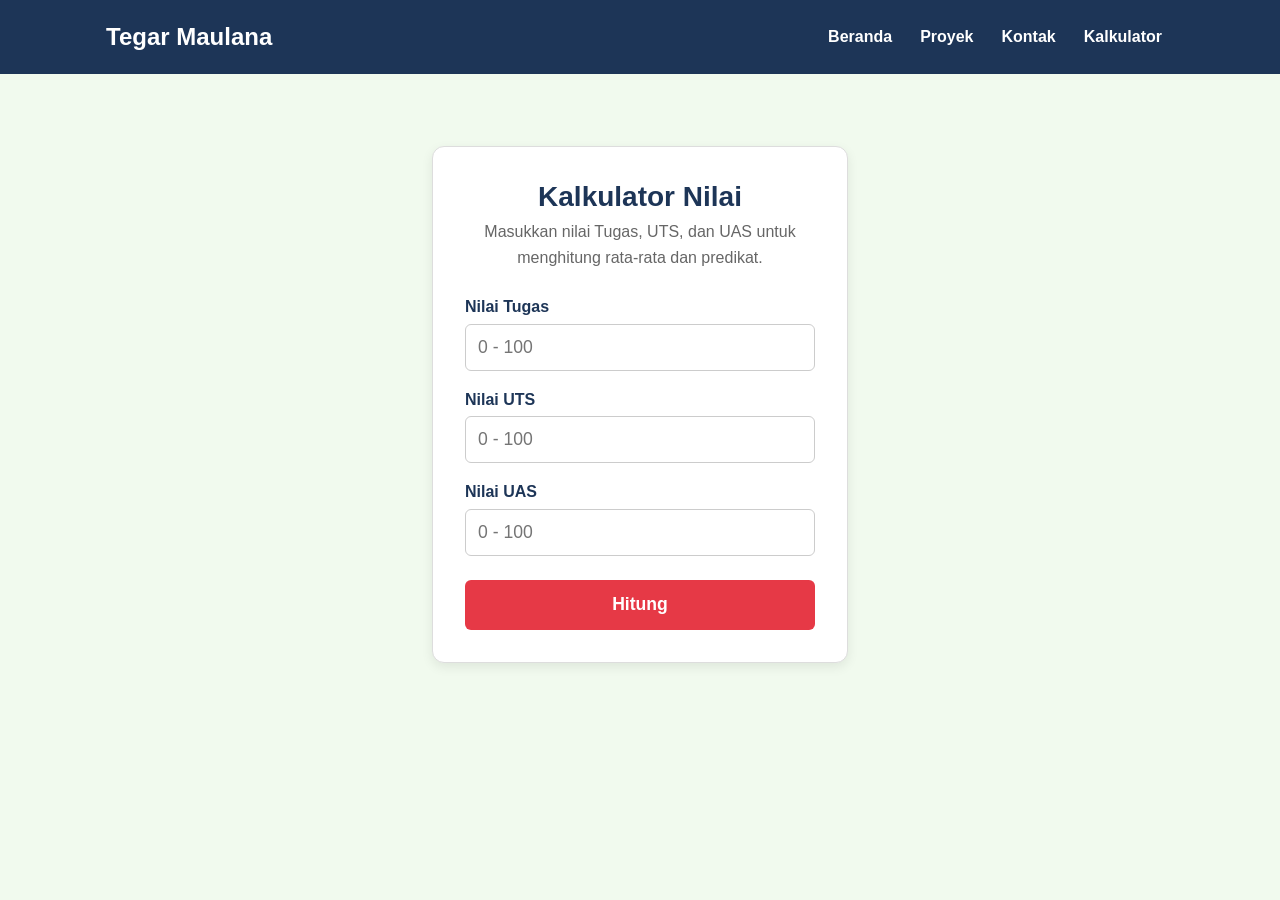
==== kalkulator.html @ 7ba67cc5 "add kalkulator fitur" ====
<!DOCTYPE html>
<html lang="id">
<head>
  <meta charset="UTF-8">
  <title>Tegar Maulanaa | Kalkulator</title>
  <link rel="stylesheet" href="css/style.css">
  <style>
    .kalkulator-wrap {
      display: flex;
      justify-content: center;
      padding: 2rem 1rem;
    }

    .kalkulator-kartu {
      width: 100%;
      max-width: 26rem;
      padding: 2rem;
      text-align: center;
    }

    .kalkulator-judul {
      font-size: 1.75rem;
      margin-bottom: 0.25rem;
    }

    .kalkulator-desk {
      color: #666666;
      margin-bottom: 1.5rem;
    }

    
    .kolom {
      margin-bottom: 1rem;
      text-align: left;
    }

    .kolom label {
      display: block;
      margin-bottom: 0.25rem;
      color: #1D3557;
    }

    .kolom input {
      max-width: none;
      width: 100%;
      margin-top: 0;
      padding: 0.75rem;
      font-size: 1.1rem;
    }

    #hitung {
      width: 100%;
      margin-top: 0.5rem;
      padding: 0.9rem;
      font-size: 1.1rem;
      background-color: #E63946;
      transition: background-color 0.2s ease, transform 0.1s ease;
    }

    #hitung:hover {
      background-color: #c72e3b;
    }

    #hitung:active {
      transform: scale(0.98);
    }

    .hasil {
      margin-top: 1.25rem;
      margin-bottom: 0;
      padding: 1rem;
      border-radius: 8px;
      border: 1px solid #DDDDDD;
      background-color: #F1FAEE;
      font-family: "Poppins", Arial, sans-serif;
      font-weight: 600;
      color: #1D3557;
      text-align: center;
    }

    .hasil:empty {
      display: none;
    }
  </style>
</head>
<body>
  <header>
    <div class="container navbar">
        <h1>Tegar Maulana</h1>
        <nav class="menu-laptop">
          <ul>
            <li><a href="index.html">Beranda</a></li>
            <li><a href="proyek.html">Proyek</a></li>
            <li><a href="kontak.html">Kontak</a></li>
            <li><a href="kalkulator.html">Kalkulator</a></li>
          </ul>
        </nav>
        <details class="menu-ponsel">
          <summary>Menu</summary>
          <nav>
            <ul>
              <li><a href="index.html">Beranda</a></li>
              <li><a href="proyek.html">Proyek</a></li>
              <li><a href="kontak.html">Kontak</a></li>
              <li><a href="kalkulator.html">Kalkulator</a></li>
            </ul>
            <button type="button" id="mode" class="tombol-mode">Mode Gelap</button>
          </nav>
        </details>
      </div>
    </header>
  </header>
  <main>
    <div class="container kalkulator-wrap">
      <section class="kartu kalkulator-kartu">
        <h2 class="kalkulator-judul">Kalkulator Nilai</h2>
        <p class="kalkulator-desk">Masukkan nilai Tugas, UTS, dan UAS untuk menghitung rata-rata dan predikat.</p>

        <div class="kolom">
          <label for="tugas">Nilai Tugas</label>
          <input type="number" id="tugas" placeholder="0 - 100" min="0" max="100">
        </div>
        <div class="kolom">
          <label for="uts">Nilai UTS</label>
          <input type="number" id="uts" placeholder="0 - 100" min="0" max="100">
        </div>
        <div class="kolom">
          <label for="uas">Nilai UAS</label>
          <input type="number" id="uas" placeholder="0 - 100" min="0" max="100">
        </div>

        <button id="hitung" type="button">Hitung</button>

        <p id="hasil" class="hasil"></p>
      </section>
    </div>
  </main>

  <script src="Script/script.js" defer></script>
  <script src="Script/kalkulator.js" defer></script>
</body>
</html>
---- css/style.css ----
/* Gaya portofolio Andi Pratama
   Palet: #1D3557 (utama), #E63946 (aksen), #F1FAEE (latar)
   Huruf: Poppins (judul), Inter (isi)
   Tata letak: mobile first, titik ubah 768px (tablet) dan 1024px (laptop) */

/* 1. Reset */
* {
  box-sizing: border-box;
  margin: 0;
}

img {
  max-width: 100%;
  height: auto;
}

/* 2. Dasar halaman: warna dan huruf */
body {
  font-family: "Inter", Arial, sans-serif;
  font-size: 1rem;
  line-height: 1.6;
  color: #333333;
  background-color: #F1FAEE;
}
body.gelap {
  background-color: #1D3557;
}

h1, h2, h3 {
  font-family: "Poppins", Arial, sans-serif;
  color: #1D3557;
  line-height: 1.3;
}

h2 {
  margin-bottom: 0.75rem;
}

p, ul, ol {
  margin-bottom: 1rem;
}

a {
  color: #E63946;
}

/* 3. Wadah, header, dan menu */
.container {
  max-width: 1100px;
  margin: 0 auto;
  padding: 0 1rem;
}

header {
  background-color: #1D3557;
  color: #FFFFFF;
  padding: 1rem 0;
}

header h1 {
  color: #FFFFFF;
  font-size: 1.5rem;
}

.navbar {
  display: flex;
  flex-wrap: wrap;
  justify-content: space-between;
  align-items: center;
  gap: 0.5rem;
}

nav ul {
  display: flex;
  gap: 0.25rem;
  padding: 0;
  margin: 0;
  list-style: none;
}

nav a {
  display: inline-block;
  padding: 0.5rem 0.75rem;
  border-radius: 6px;
  color: #FFFFFF;
  font-weight: 600;
  text-decoration: none;
}

/* Tantangan: menu ponsel buka-tutup dengan details */
.menu-laptop {
  display: none;
}

.menu-ponsel summary {
  padding: 0.5rem 0.75rem;
  border: 1px solid #FFFFFF;
  border-radius: 6px;
  font-weight: 600;
  cursor: pointer;
}

.menu-ponsel ul {
  flex-direction: column;
  margin-top: 0.5rem;
}

/* 4. Isi utama, hero, dan kartu */
main {
  padding: 1.5rem 0;
}

.hero {
  display: flex;
  flex-direction: column;
  align-items: center;
  gap: 1.5rem;
  padding: 1rem 0 2rem;
  text-align: center;
}

.hero img {
  border: 4px solid #E63946;
  border-radius: 50%;
}

.hero h2 {
  font-size: 2rem;
}

.tombol {
  display: inline-block;
  padding: 0.75rem 1.5rem;
  border-radius: 6px;
  background-color: #E63946;
  color: #FFFFFF;
  font-weight: 600;
  text-decoration: none;
}

.kartu {
  background-color: #FFFFFF;
  padding: 1rem;
  margin-bottom: 1.5rem;
  border: 1px solid #DDDDDD;
  border-radius: 12px;
  box-shadow: 0 4px 12px rgba(0, 0, 0, 0.08);
}

.daftar-kartu {
  display: flex;
  flex-wrap: wrap;
  gap: 1.5rem;
  margin-bottom: 1.5rem;
}

.daftar-kartu .kartu {
  flex: 1 1 280px;
  margin-bottom: 0;
}

article img {
  border-radius: 8px;
  border: 1px solid #DDDDDD;
}

/* 5. Tabel */
table {
  border-collapse: collapse;
}

caption {
  font-weight: 600;
  text-align: left;
  margin-bottom: 0.5rem;
}

th, td {
  border: 1px solid #CCCCCC;
  padding: 0.5rem 0.75rem;
  text-align: left;
}

th {
  background-color: #1D3557;
  color: #FFFFFF;
}

/* 6. Form */
label {
  font-weight: 600;
}

input, select, textarea {
  width: 100%;
  max-width: 22rem;
  padding: 0.6rem;
  margin-top: 0.25rem;
  border: 1px solid #CCCCCC;
  border-radius: 6px;
  font-family: inherit;
  font-size: 1rem;
}

button {
  padding: 0.75rem 1.5rem;
  border: none;
  border-radius: 6px;
  background-color: #E63946;
  color: #FFFFFF;
  font-family: inherit;
  font-size: 1rem;
  font-weight: 600;
  cursor: pointer;
}

/* 7. Footer */
footer {
  background-color: #1D3557;
  color: #F1FAEE;
  text-align: center;
  padding: 1.5rem;
}

footer p {
  margin-bottom: 0.25rem;
}

footer a {
  color: #FFFFFF;
}

/* 8. Tablet: lebar layar 768px ke atas */
@media (min-width: 768px) {
  .menu-laptop {
    display: block;
  }

  .menu-ponsel {
    display: none;
  }

  .hero {
    flex-direction: row;
    padding: 2rem 0 3rem;
    text-align: left;
  }

  .kartu {
    padding: 1.5rem;
  }
}

/* 9. Laptop: lebar layar 1024px ke atas */
@media (min-width: 1024px) {
  main {
    padding: 2.5rem 0;
  }

  .hero {
    gap: 3rem;
  }

  .hero h2 {
    font-size: 2.75rem;
  }
}
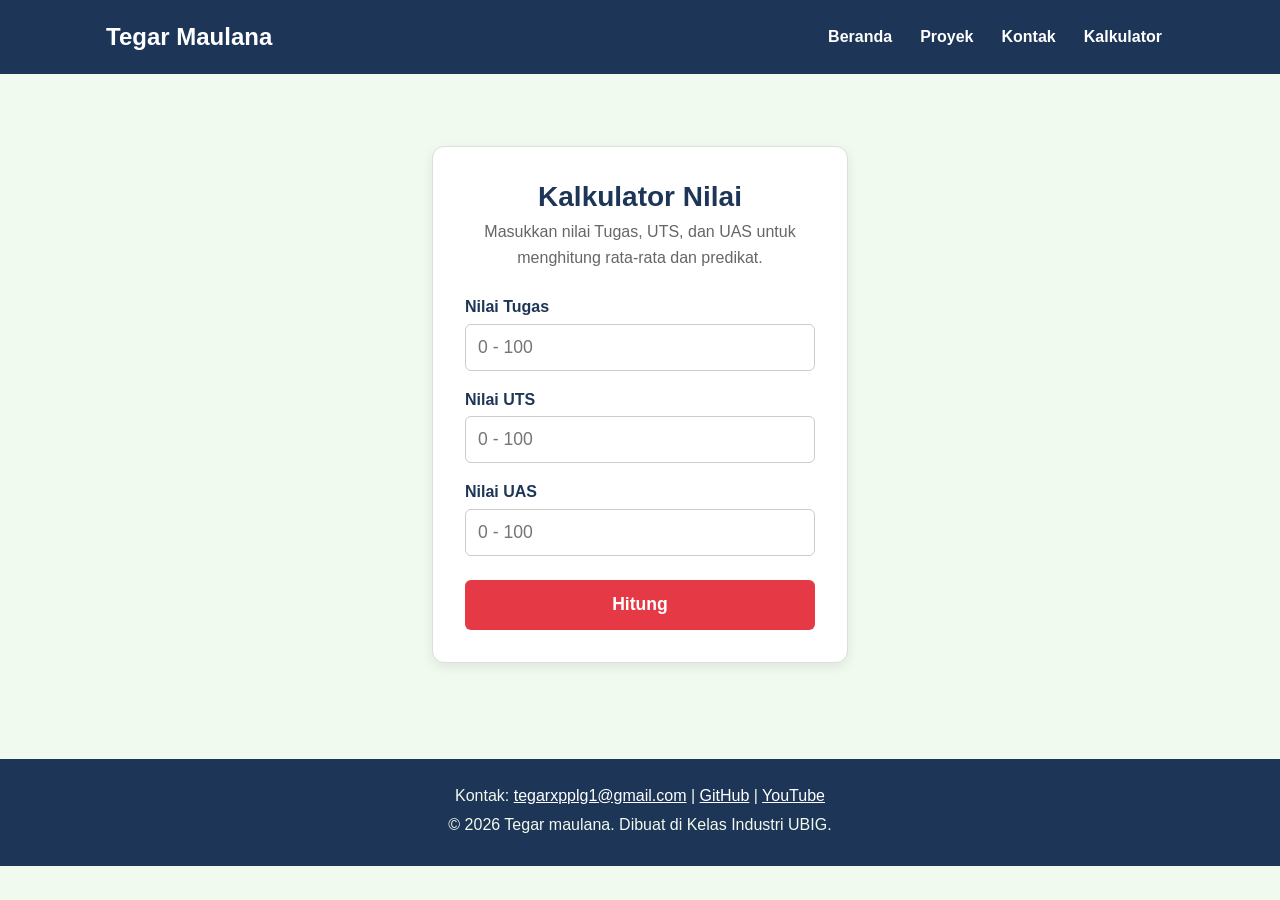
==== commit ba1a73da: "update:New Footer" ====
--- a/kalkulator.html
+++ b/kalkulator.html
@@ -135,6 +135,15 @@
       </section>
     </div>
   </main>
+   <footer>
+      <p>
+        Kontak:
+        <a href="mailto:tegarxpplg1@gmail.com">tegarxpplg1@gmail.com</a> |
+        <a href="https://github.com/T3garGG" target="_blank">GitHub</a> |
+        <a href="https://youtube.com/@thisgarr" target="_blank">YouTube</a>
+      </p>
+      <p>&copy; 2026 Tegar maulana. Dibuat di Kelas Industri UBIG.</p>
+    </footer>
 
   <script src="Script/script.js" defer></script>
   <script src="Script/kalkulator.js" defer></script>
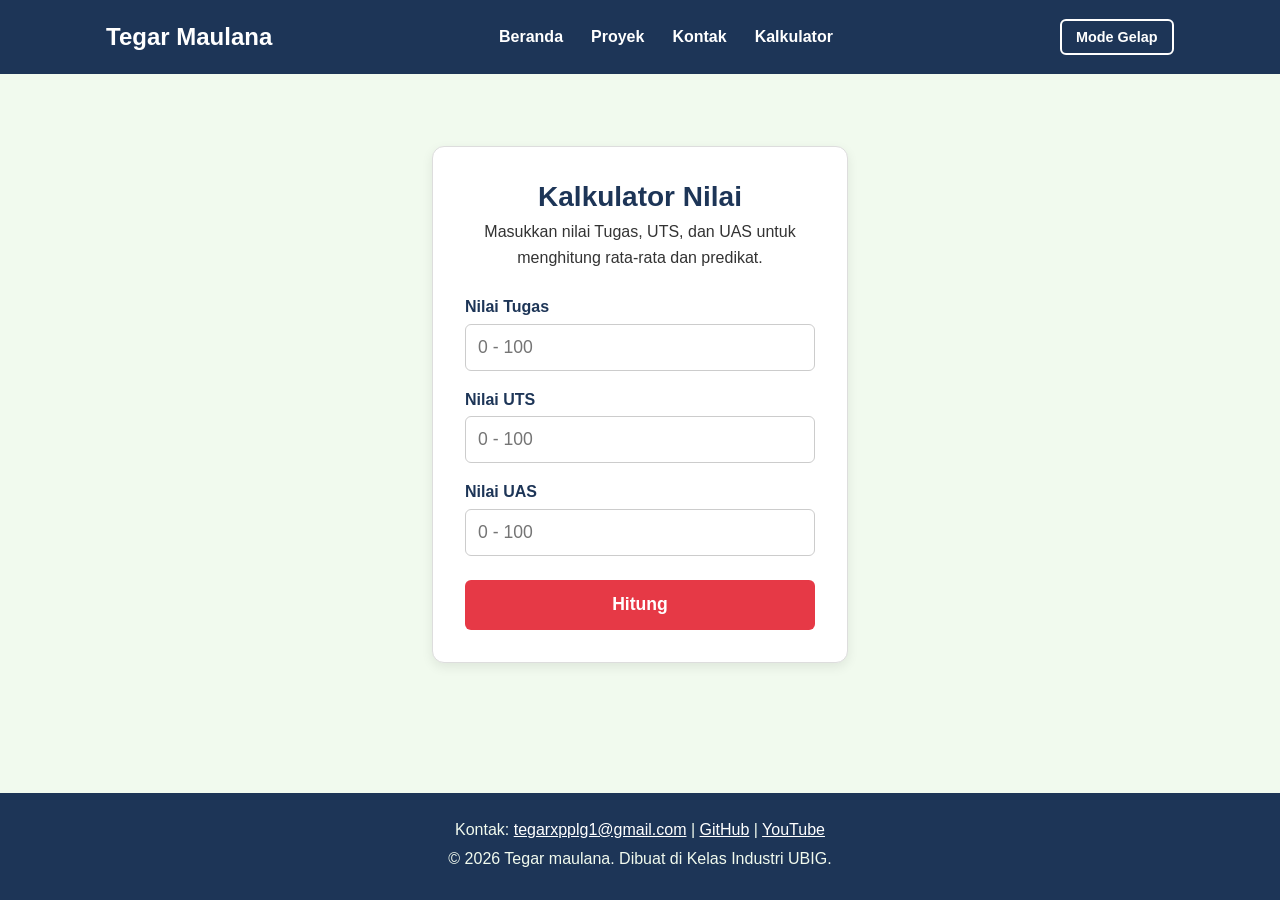
==== commit ce3012b1: "menambahkan fitur dalam tugas minggu 7" ====
--- a/kalkulator.html
+++ b/kalkulator.html
@@ -3,6 +3,7 @@
 <head>
   <meta charset="UTF-8">
   <title>Tegar Maulanaa | Kalkulator</title>
+  <script src="js/main.js" defer></script>
   <link rel="stylesheet" href="css/style.css">
   <style>
     .kalkulator-wrap {
@@ -24,7 +25,7 @@
     }
 
     .kalkulator-desk {
-      color: #666666;
+      color: var(--warna-teks);
       margin-bottom: 1.5rem;
     }
 
@@ -37,7 +38,7 @@
     .kolom label {
       display: block;
       margin-bottom: 0.25rem;
-      color: #1D3557;
+      color: var(--warna-judul);
     }
 
     .kolom input {
@@ -53,12 +54,13 @@
       margin-top: 0.5rem;
       padding: 0.9rem;
       font-size: 1.1rem;
-      background-color: #E63946;
+      background-color: var(--warna-aksen);
       transition: background-color 0.2s ease, transform 0.1s ease;
     }
 
     #hitung:hover {
-      background-color: #c72e3b;
+      background-color: var(--warna-aksen);
+      filter: brightness(0.92);
     }
 
     #hitung:active {
@@ -70,11 +72,11 @@
       margin-bottom: 0;
       padding: 1rem;
       border-radius: 8px;
-      border: 1px solid #DDDDDD;
-      background-color: #F1FAEE;
+      border: 1px solid var(--warna-garis);
+      background-color: var(--warna-latar);
       font-family: "Poppins", Arial, sans-serif;
       font-weight: 600;
-      color: #1D3557;
+      color: var(--warna-judul);
       text-align: center;
     }
 
@@ -104,12 +106,11 @@
               <li><a href="kontak.html">Kontak</a></li>
               <li><a href="kalkulator.html">Kalkulator</a></li>
             </ul>
-            <button type="button" id="mode" class="tombol-mode">Mode Gelap</button>
           </nav>
         </details>
+        <button type="button" id="tombol-tema" class="tombol-tema">Mode Gelap</button>
       </div>
     </header>
-  </header>
   <main>
     <div class="container kalkulator-wrap">
       <section class="kartu kalkulator-kartu">
@@ -145,7 +146,6 @@
       <p>&copy; 2026 Tegar maulana. Dibuat di Kelas Industri UBIG.</p>
     </footer>
 
-  <script src="Script/script.js" defer></script>
   <script src="Script/kalkulator.js" defer></script>
 </body>
 </html>
--- a/css/style.css
+++ b/css/style.css
@@ -1,8 +1,3 @@
-/* Gaya portofolio Andi Pratama
-   Palet: #1D3557 (utama), #E63946 (aksen), #F1FAEE (latar)
-   Huruf: Poppins (judul), Inter (isi)
-   Tata letak: mobile first, titik ubah 768px (tablet) dan 1024px (laptop) */
-
 /* 1. Reset */
 * {
   box-sizing: border-box;
@@ -14,21 +9,37 @@
   height: auto;
 }
 
-/* 2. Dasar halaman: warna dan huruf */
+/* 2. Variabel warna tema terang */
+:root {
+  --warna-utama: #1D3557;
+  --warna-judul: #1D3557;
+  --warna-aksen: #E63946;
+  --warna-tautan: #E63946;
+  --warna-latar: #F1FAEE;
+  --warna-teks: #333333;
+  --warna-kartu: #FFFFFF;
+  --warna-garis: #DDDDDD;
+}
+
+/* 2b. Dasar halaman: warna dan huruf */
 body {
   font-family: "Inter", Arial, sans-serif;
   font-size: 1rem;
   line-height: 1.6;
-  color: #333333;
-  background-color: #F1FAEE;
-}
-body.gelap {
-  background-color: #1D3557;
+  color: var(--warna-teks);
+  background-color: var(--warna-latar);
+  min-height: 100vh;
+  display: flex;
+  flex-direction: column;
+}
+
+main {
+  flex: 1;
 }
 
 h1, h2, h3 {
   font-family: "Poppins", Arial, sans-serif;
-  color: #1D3557;
+  color: var(--warna-judul);
   line-height: 1.3;
 }
 
@@ -41,7 +52,7 @@
 }
 
 a {
-  color: #E63946;
+  color: var(--warna-tautan);
 }
 
 /* 3. Wadah, header, dan menu */
@@ -52,7 +63,7 @@
 }
 
 header {
-  background-color: #1D3557;
+  background-color: var(--warna-utama);
   color: #FFFFFF;
   padding: 1rem 0;
 }
@@ -120,7 +131,7 @@
 }
 
 .hero img {
-  border: 4px solid #E63946;
+  border: 4px solid var(--warna-aksen);
   border-radius: 50%;
 }
 
@@ -132,17 +143,17 @@
   display: inline-block;
   padding: 0.75rem 1.5rem;
   border-radius: 6px;
-  background-color: #E63946;
+  background-color: var(--warna-aksen);
   color: #FFFFFF;
   font-weight: 600;
   text-decoration: none;
 }
 
 .kartu {
-  background-color: #FFFFFF;
+  background-color: var(--warna-kartu);
   padding: 1rem;
   margin-bottom: 1.5rem;
-  border: 1px solid #DDDDDD;
+  border: 1px solid var(--warna-garis);
   border-radius: 12px;
   box-shadow: 0 4px 12px rgba(0, 0, 0, 0.08);
 }
@@ -161,7 +172,7 @@
 
 article img {
   border-radius: 8px;
-  border: 1px solid #DDDDDD;
+  border: 1px solid var(--warna-garis);
 }
 
 /* 5. Tabel */
@@ -182,7 +193,7 @@
 }
 
 th {
-  background-color: #1D3557;
+  background-color: var(--warna-utama);
   color: #FFFFFF;
 }
 
@@ -200,13 +211,19 @@
   border-radius: 6px;
   font-family: inherit;
   font-size: 1rem;
+  background-color: var(--warna-kartu);
+  color: var(--warna-teks);
+}
+
+.keterangan {
+  font-size: 0.875rem;
 }
 
 button {
   padding: 0.75rem 1.5rem;
   border: none;
   border-radius: 6px;
-  background-color: #E63946;
+  background-color: var(--warna-aksen);
   color: #FFFFFF;
   font-family: inherit;
   font-size: 1rem;
@@ -216,8 +233,8 @@
 
 /* 7. Footer */
 footer {
-  background-color: #1D3557;
-  color: #F1FAEE;
+  background-color: var(--warna-utama);
+  color: var(--warna-latar);
   text-align: center;
   padding: 1.5rem;
 }
@@ -265,3 +282,53 @@
     font-size: 2.75rem;
   }
 }
+
+/* 10. Tombol tema, filter, dan label kategori */
+.tombol-tema {
+  padding: 0.5rem 0.9rem;
+  border: 2px solid #FFFFFF;
+  background-color: transparent;
+  font-size: 0.9rem;
+}
+
+.filter {
+  display: flex;
+  flex-wrap: wrap;
+  gap: 0.5rem;
+  margin-bottom: 1rem;
+}
+
+.tombol-filter {
+  padding: 0.5rem 1rem;
+  border: 2px solid var(--warna-garis);
+  background-color: var(--warna-kartu);
+  color: var(--warna-judul);
+}
+
+.tombol-filter.aktif {
+  background-color: var(--warna-aksen);
+  border-color: var(--warna-aksen);
+  color: #FFFFFF;
+}
+
+.label {
+  display: inline-block;
+  padding: 0.1rem 0.6rem;
+  margin-bottom: 0.5rem;
+  border-radius: 999px;
+  background-color: var(--warna-latar);
+  color: var(--warna-judul);
+  font-size: 0.85rem;
+  font-weight: 600;
+}
+
+/* 11. Tema gelap: isi variabel diganti saat body memiliki class gelap */
+body.gelap {
+  --warna-utama: #0B1526;
+  --warna-judul: #A8DADC;
+  --warna-tautan: #FF8A8A;
+  --warna-latar: #121A24;
+  --warna-teks: #E3E8EE;
+  --warna-kartu: #1C2836;
+  --warna-garis: #34465A;
+}
